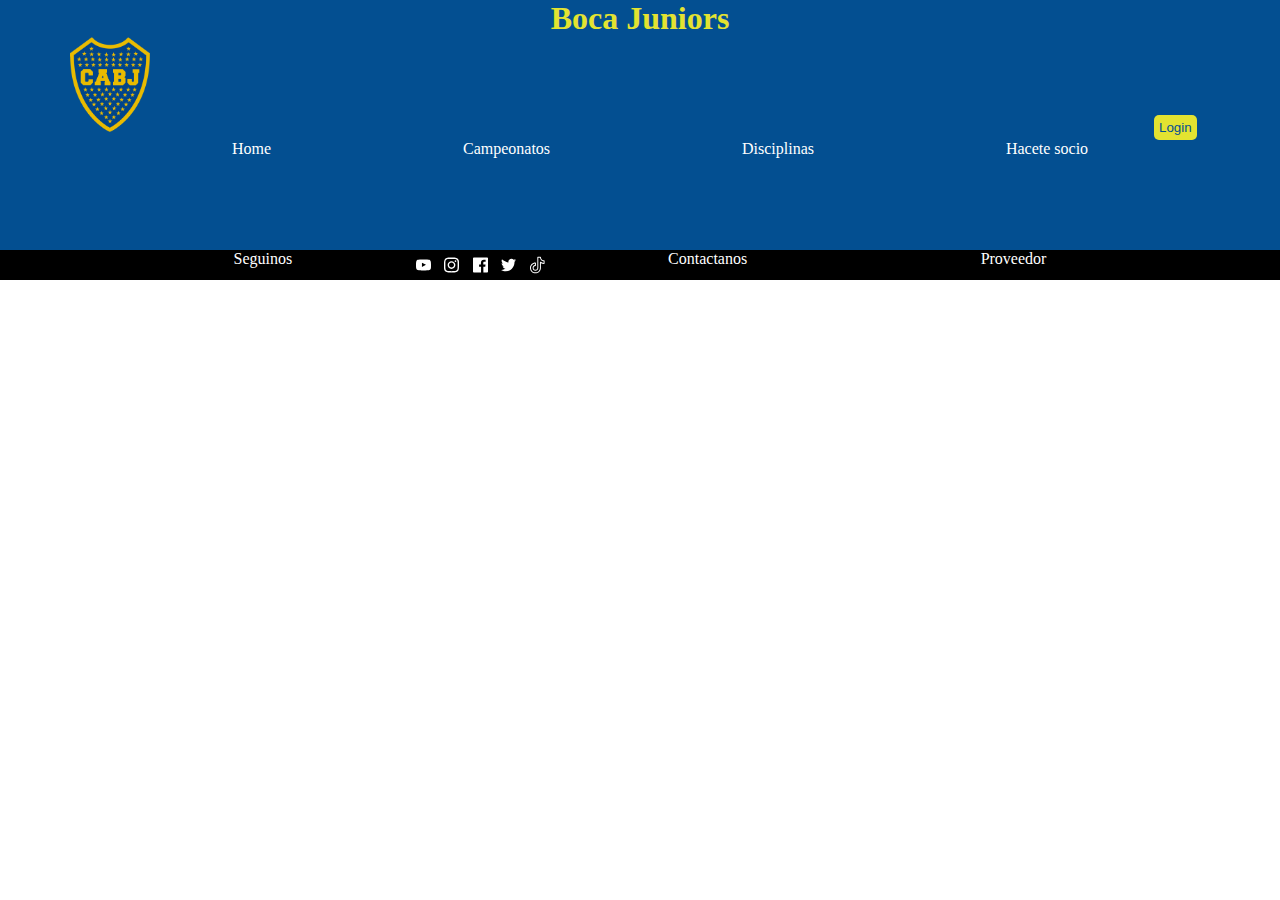
==== disciplinas.html @ 4041fe42 "disciplines page structured" ====
<!DOCTYPE html>
<html lang="en">
<head>
    <meta charset="UTF-8">
    <meta name="viewport" content="width=device-width, initial-scale=1.0">
    <title>Disciplinas</title>
    <link rel="stylesheet" href="style.css">
    <link rel="shortcut icon" href="EscudoEstrellas.png" type="image/x-icon">
</head>
<body>
    <header class="header">
        <h1 class="title">Boca Juniors</h1>
        <a href="#"><img class="escudo" src="EscudoEstrellas.png" alt="" width="80"></a>
        <button class="button p-left" >Login</button>
        <nav>
            <ul class="row">
                <li><a href="index.html">Home</a></li>
                <li><a href="trofeos.html">Campeonatos</a></li>
                <li><a href="#">Disciplinas</a></li>
                <li><a href="signup.html">Hacete socio</a></li>
            </ul>
        </nav>
    </header>
    <main class="main">

    </main>
    <footer class="">
        <div class="footer"></div>
            <div class="row black">
                <p class="white">Seguinos</p>
                <img class="ico" src="ico-youtube.svg" alt="">
                <img class="ico"  src="ico-instagram.svg" alt="">
                <img class="ico"  src="ico-facebook.svg" alt="">
                <img class="ico"  src="ico-twitter.svg" alt="">
                <img class="ico"  src="tik-tok.svg" alt="">
                <p class="white">Contactanos</p>
                <p class="white">Proveedor</p>
            </div>

    </footer>
</body>
</html>
---- style.css ----
*{
    box-sizing: border-box;
    margin: 0;
}
.header{
    background-color: rgb(3, 79, 145);
    height: 200px;
}
.title{
    color: rgb(227, 227, 49);
    text-align: center;
}
.main{
    height: auto;
    background-color: rgb(227, 227, 49);
}
.escudo{
    margin-left: 70px;
}
.button{
    border: none;
    border-radius: 5px;
    padding: 5px;
    color: rgb(3, 79, 145);
    background-color: rgb(227, 227, 49);
    cursor: pointer;
}
.button-sec{
    border: none;
    border-radius: 5px;
    padding: 5px;
    background-color: rgb(3, 79, 145);
    color: rgb(227, 227, 49);
    cursor: pointer;
}
.p-left{
    position: relative;
    left: 1000px;
}
.footer{
    background-color: rgb(3, 79, 145);
    height: 50px;
    margin: auto;
}
.title2{
    color: rgb(3, 79, 145);
    margin-bottom: 10px;
}
.padding{
    padding: 40px;
}
li a{

    color: white;
    text-decoration: none;

}
li a:hover{
    color: rgb(227, 227, 49);
    text-decoration: underline;
}
.row{
    display: flex;
    justify-content: space-evenly;
}
.column{
    display: flex;
    flex-direction: column;
}
li{

    list-style: none;
}
.hero{
    width: 600px;
    height: 300px;
}
.ico{
    width: 15px;
}
.white{
    color: white;
}
.texto{
    color: rgb(43, 77, 107);
}
.black{
    background-color: black;
    height: 30px;
}
.row .ico{
    margin: 0 -110px;
}
.space{
    background-color: rgb(3, 79, 145);
}
.centre{
    width: 80%;
    margin: auto;
}
input{
    outline: none;
    width: 200px;
    border: none;
    border-radius: 5px;
}
.flex{
    display: flex;
}
.flex label input{
    margin: 7px -85px;
}
textarea{
    margin: 5px 0;
}
.lista{
    background-color: rgb(94, 143, 186);;
}
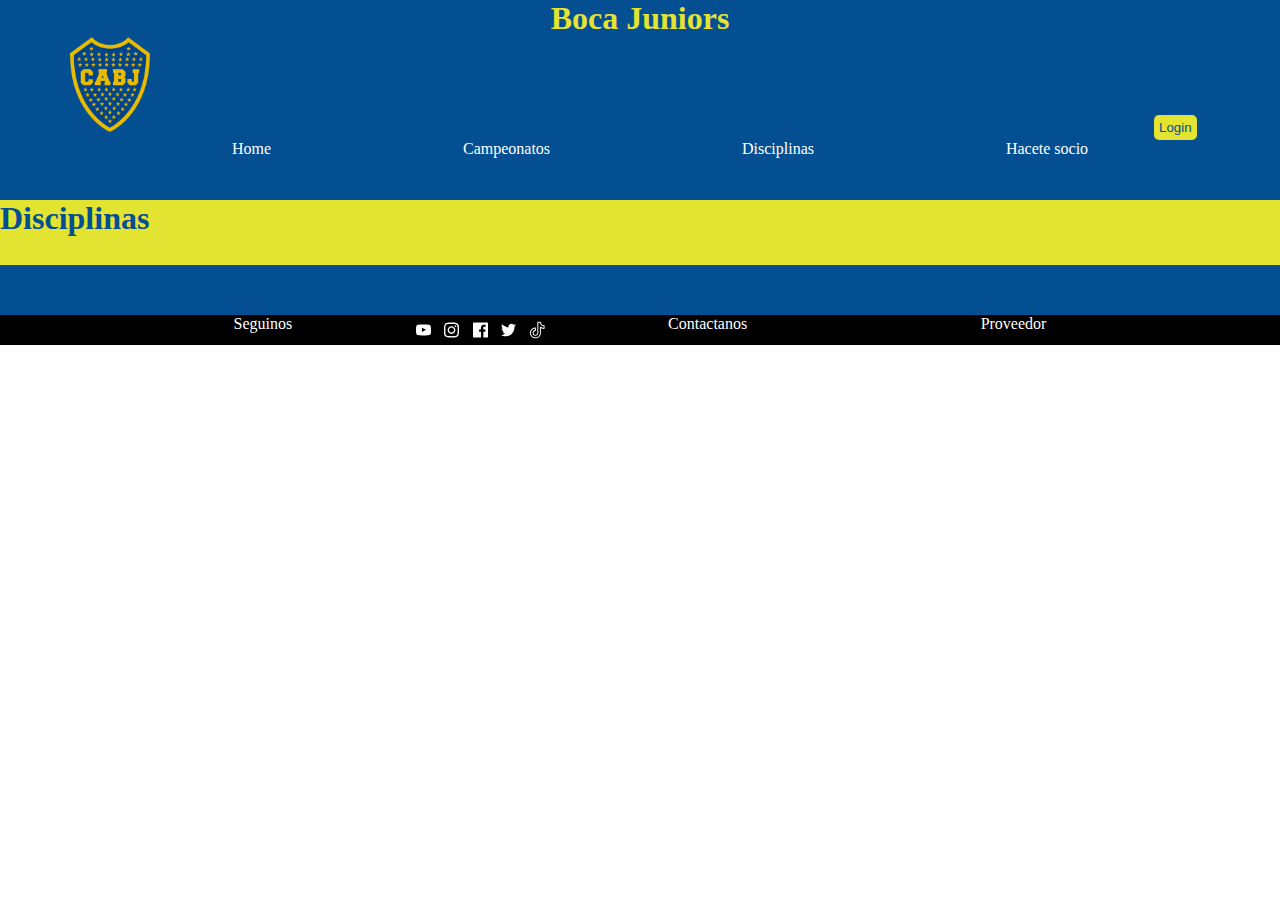
==== commit fb223fc6: "page awards styled" ====
--- a/disciplinas.html
+++ b/disciplinas.html
@@ -19,10 +19,14 @@
                 <li><a href="#">Disciplinas</a></li>
                 <li><a href="signup.html">Hacete socio</a></li>
             </ul>
+
         </nav>
     </header>
     <main class="main">
-
+        <section>
+            <h1 class="title2">Disciplinas</h1>
+            <img src="" alt="">
+        </section>
     </main>
     <footer class="">
         <div class="footer"></div>
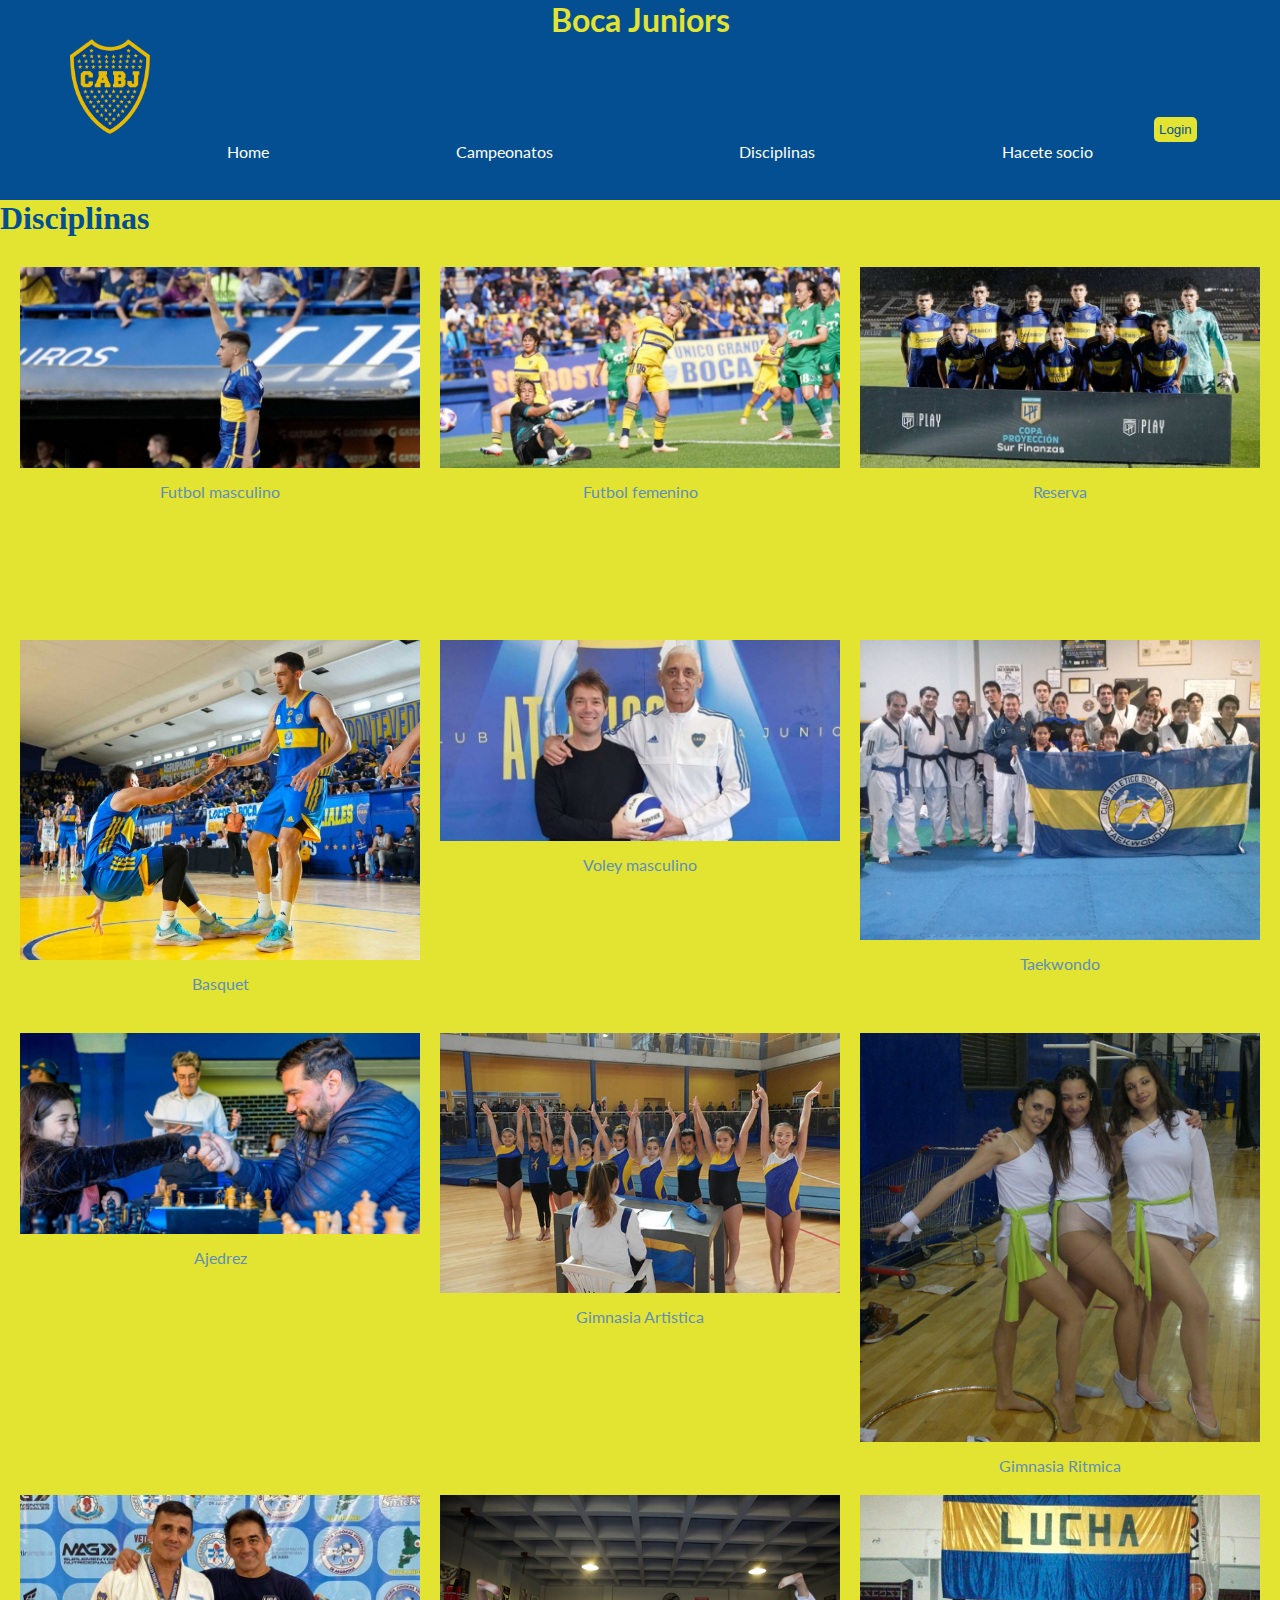
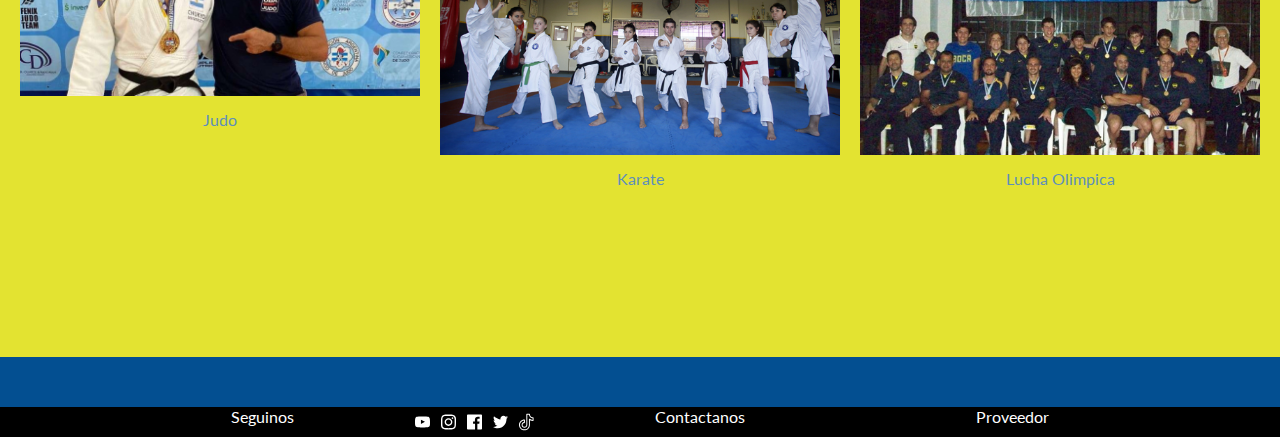
==== commit 848ed9c0: "page awards and disciplines finished" ====
--- a/disciplinas.html
+++ b/disciplinas.html
@@ -23,9 +23,63 @@
         </nav>
     </header>
     <main class="main">
-        <section>
+        <section >
             <h1 class="title2">Disciplinas</h1>
-            <img src="" alt="">
+            <div class="grid">
+                <div>
+                    <img src="futbol.jpg" alt="" onclick="openImageSource('futbol.jpg')">
+                    <div class="label">Futbol masculino</div>
+                </div>
+                <div>
+                    <img src="futfem.jpg" alt="" onclick="openImageSource('futfem.jpg')">
+                    <div class="label">Futbol femenino</div>
+                </div>
+                <div>
+                    <img src="reserva.jpg" alt="" onclick="openImageSource('reserva.jpg')">
+                    <div class="label">Reserva</div>
+                </div>
+                <div>
+                    <img src="basquet.jpg" alt="" onclick="openImageSource('basquet.jpg')">
+                    <div class="label">Basquet</div>
+                </div>
+
+                <div>
+                    <img src="voleymasc.jpg" alt="" onclick="openImageSource('voleymasc.jpg')">
+                    <div class="label">Voley masculino</div>
+                </div>
+
+                <div>
+                    <img src="taekwondo.jpg" alt="" onclick="openImageSource('taekwondo.jpg')">
+                    <div class="label">Taekwondo</div>
+                </div>
+
+            </div>
+            <div class="grid">
+                <div>
+                    <img src="ajedrez.jpg" alt="" onclick="openImageSource('ajedrez.jpg')">
+                    <div class="label">Ajedrez</div>
+                </div>
+                <div>
+                    <img src="gimnasia-artistica.jpg" alt="" onclick="openImageSource('gimnasia-artistica.jpg')">
+                    <div class="label">Gimnasia Artistica</div>
+                </div>
+                <div>
+                    <img src="gimnasia-ritmica.jpg" alt="" onclick="openImageSource('gimnasia-ritmica.jpg')">
+                    <div class="label">Gimnasia Ritmica</div>
+                </div>
+                <div>
+                    <img src="judo.jpeg" alt="" onclick="openImageSource('judo.jpeg')">
+                    <div class="label">Judo</div>
+                </div>
+                <div>
+                    <img src="karate.jpg" alt="" onclick="openImageSource('karate.jpg')">
+                    <div class="label">Karate</div>
+                </div>
+                <div>
+                    <img src="lucha-olimpica.jpg" alt="" onclick="openImageSource('lucha-olimpica.jpg')">
+                    <div class="label">Lucha Olimpica</div>
+                </div>
+            </div>
         </section>
     </main>
     <footer class="">
@@ -42,5 +96,10 @@
             </div>
 
     </footer>
+    <script>
+        function openImageSource(imageSource) {
+          window.open(imageSource, '_blank');
+        }
+      </script>
 </body>
 </html>
--- a/style.css
+++ b/style.css
@@ -1,3 +1,4 @@
+@import url('https://fonts.googleapis.com/css2?family=Lato&display=swap');
 *{
     box-sizing: border-box;
     margin: 0;
@@ -9,6 +10,7 @@
 .title{
     color: rgb(227, 227, 49);
     text-align: center;
+    font-family: 'Lato', sans-serif;
 }
 .main{
     height: auto;
@@ -50,7 +52,7 @@
     padding: 40px;
 }
 li a{
-
+    font-family: 'Lato', sans-serif;
     color: white;
     text-decoration: none;
 
@@ -68,7 +70,7 @@
     flex-direction: column;
 }
 li{
-
+    font-family: 'Lato', sans-serif;
     list-style: none;
 }
 .hero{
@@ -83,6 +85,7 @@
 }
 .texto{
     color: rgb(43, 77, 107);
+    font-family: 'Lato', sans-serif;
 }
 .black{
     background-color: black;
@@ -114,5 +117,33 @@
     margin: 5px 0;
 }
 .lista{
-    background-color: rgb(94, 143, 186);;
+    background-color: rgb(94, 143, 186);
 }
+.margin{
+    margin: 20px auto;
+}
+.grid{
+    display: grid;
+    grid-template-rows: repeat(2, 1fr); /* Dos filas con altura fraccionaria igual */
+    grid-template-columns: repeat(3, 1fr); /* Tres columnas con ancho fraccionario igual */
+    gap: 20px;
+    padding: 20px;
+}
+.grid img {
+    width: 100%; /* Ajustar el ancho de las imágenes al 100% del contenedor */
+    height: auto; /* Mantener la proporción original de la imagen */
+    cursor: pointer;
+    transition: transform 0.2s ease-in-out;
+  }
+  .grid img:hover {
+    transform: scale(1.1);
+  }
+  .label {
+    text-align: center;
+    margin-top: 10px;
+    font-family: 'Lato', sans-serif;
+    color: rgb(94, 143, 186);
+  }
+p{
+    font-family: 'Lato', sans-serif;
+}
